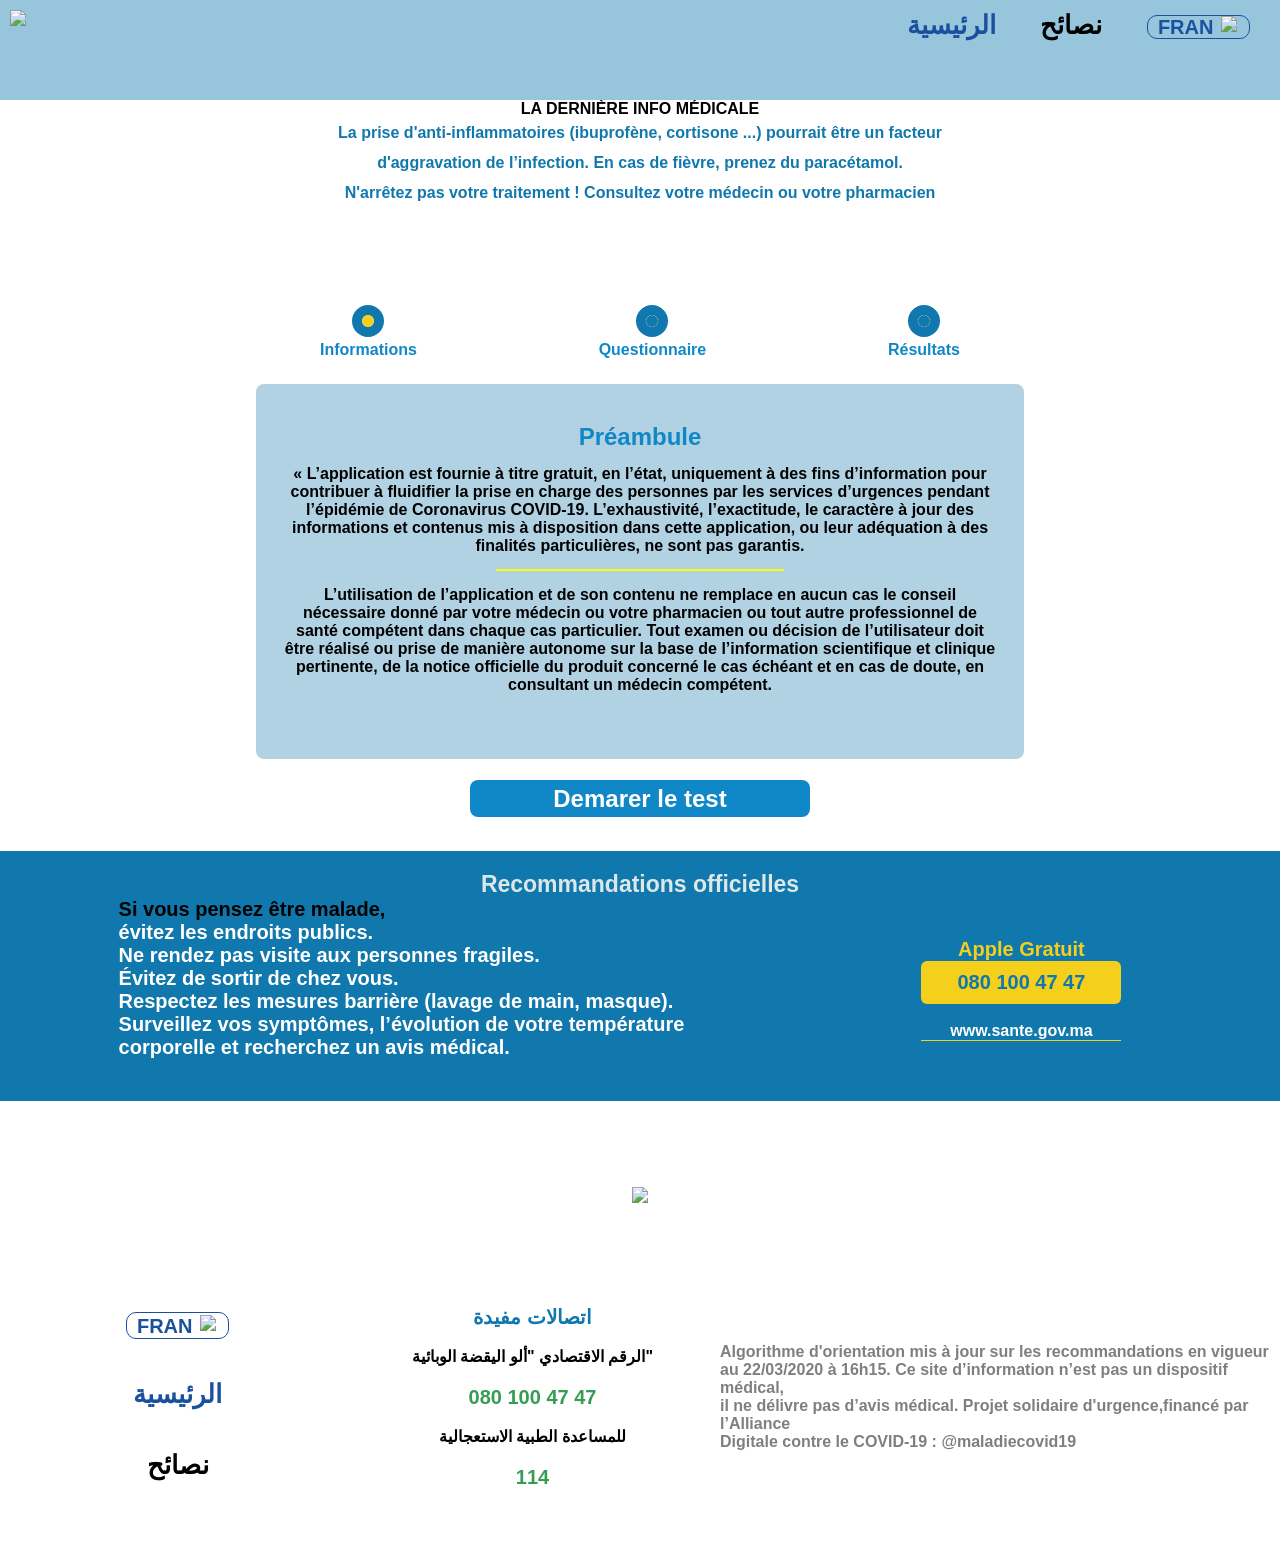
==== test.html @ 2b6ee3e8 "update master files" ====
<!DOCTYPE html>
<html lang="en">

<head>
  <meta charset="UTF-8">
  <meta name="viewport" content="width=device-width, initial-scale=1.0">
  <link rel="stylesheet" href="css/test.css">
  <!-- <link rel="stylesheet" href="css/style.comp.css"> -->
  <title>COVID-19</title>
</head>

<body class="body">
       <header>
  <img src="Design/Assets/SVG/logo__sante-1.svg" />

            <div>
                <a href="ConseillArab.html" class="Conseil__header">نصائح</a>
                <a href="index.html" class="Acceil__header">الرئيسية</a>
                <a id="lange1" href="AcceuilFrancais.html">FRAN
                    <img src="Design/Assets/SVG/globe.svg"style="width: 20px;padding: 2px;" />
                </a>
            </div>

          </header>
          <article id="general">
              <section id="section1">
                  <h1>LA DERNIÈRE INFO MÉDICALE</h1>
                  <p id="p__section1">
                      La prise d'anti-inflammatoires (ibuprofène, cortisone ...) pourrait être un facteur</br>
                      d'aggravation de l’infection. En cas de fièvre, prenez du paracétamol.</br>
                      N'arrêtez pas votre traitement ! Consultez votre médecin ou votre pharmacien
                  </p>
            </section>
  
 
  <!-- ------------------------------------top-main--------------------------------- -->

  <menu>
    <!-- ------section-I-------- -->
    <section class="sect-top section">
      <div class="top-bar">
        <div class="bar">
          <img class="imgbar" src="/img/active.svg" alt="">
          <h3 class="Info-bar">Informations</h3>
        </div>

        <div class="bar">
          <img class="imgbar" src="/img/desactive.svg" alt="">
          <h3 class="Info-bar">Questionnaire</h3>
        </div>

        <div class="bar">
          <img class="imgbar" src="/img/desactive.svg" alt="">
          <h3 class="Info-bar">Résultats</h3>
        </div>
      </div>
      <div class="sect-pre">
        <h3>Préambule</h3>
        <p>« L’application est fournie à titre gratuit, en l’état, uniquement à des fins d’information pour
          contribuer à fluidifier la prise en charge des personnes par les services d’urgences pendant l’épidémie de
          Coronavirus COVID-19. L’exhaustivité, l’exactitude, le caractère à jour des informations et contenus mis à
          disposition dans cette application, ou leur adéquation à des finalités particulières, ne sont pas garantis.
        </p>
        <div class="line"></div>
        <p> L’utilisation de l’application et de son contenu ne remplace en aucun cas le conseil nécessaire donné par
          votre médecin ou votre pharmacien ou tout autre professionnel de santé compétent dans chaque cas
          particulier. Tout examen ou décision de l’utilisateur doit être réalisé ou prise de manière autonome sur la
          base de l’information scientifique et clinique pertinente, de la notice officielle du produit concerné le
          cas échéant et en cas de doute, en consultant un médecin compétent. </p>
      </div>
      <a href="#" id="demarer">Demarer le test</a>
    </section>
    <!-- ------section-II-------- -->
    <section class="sect-question section hide">

      <div class="top-bar">
        <div class="bar">
          <img class="imgbar" src="/img/desactive.svg" alt="">
          <h3 class="Info-bar">Informations</h3>
        </div>
        <div class="bar">
          <img class="imgbar" src="/img/active.svg" alt="">
          <h3 class="Info-bar">Questionnaire</h3>
        </div>
        <div class="bar">
          <img class="imgbar" src="/img/desactive.svg" alt="">
          <h3 class="Info-bar">Résultats</h3>
        </div>
      </div>

      <form id="form">

        <div class="progress-bar">
          <div class="position">
            <div class="progressbar">
            </div>
            <progress id="progress-max" max="3"> </progress>
          </div>
          <p id="Numprogress"></p>
        </div>

        <div class="question-affiche">
          <!-- <p class="prg-question">
            Pensez-vous avoir ou avoir eu de la fièvre ces 10 derniers jours (frissons,
            sueurs) ?
          </p>
          <div class="les-inputs">
            <div class="inpt">
              <input type="radio" name="Q1" id="Oui" value="Oui">
              <label for="Oui">
                <span>:Oui</span>
              </label>
            </div>
            <hr>
            <div class="inpt">
              <input type="radio" name="Q1" id="Non" value="Non">
              <label for="Non">
                <span>:Non</span>
              </label></div>
            </div> -->

          <!-- <p class="prg-question--c">
            Quelle est votre température corporelle ?
          </p>
          <div class="answer-inputs">
            <input type="number" name="Q2" id="degrés" min="34" max="42" placeholder="34 - 42">
            <span class="input-span">degrés</span>
          </div> -->

        </div>

        <div class="button">
          <input type="submit" value="precedent" id="precedent">
          <input type="submit" value="suivant" id="suivant">
          <input type="submit" value="afficher le resultat" id="resultat" class="hide">
        </div>

      </form>
    </section>
    <!-- ------section-III-------- -->
    <section class="sect-resultat section hide">

      <div class="top-bar">
        <div class="bar">
          <img class="imgbar" src="/img/desactive.svg" alt="">
          <h3 class="Info-bar">Informations</h3>
        </div>
        <div class="bar">
          <img class="imgbar" src="/img/desactive.svg" alt="">
          <h3 class="Info-bar">Questionnaire</h3>
        </div>
        <div class="bar">
          <img class="imgbar" src="/img/active.svg" alt="">
          <h3 class="Info-bar">Résultats</h3>
        </div>
      </div>

      <div class="affiche-resultat">
        <h3>Résultat</h3>
        <p id="affichageResult"> </p>
        <div class="line"></div>
        <span> Restez chez vous au maximum en attendant que les symptômes disparaissent. Prenez votre température deux
          fois par jour. Rappel des mesures d’hygiène. </span>
      </div>
      <input type="submit" value="Recommencer le test" id="RecommenceTest">
    </section>
  </menu>

  <section id="section4">
    <h1>Recommandations officielles</h1>
    <div>
        <article id="article1__section4">
            <span> Si vous pensez être malade,</span><br>
            évitez les endroits publics.<br>
            Ne rendez pas visite aux personnes fragiles.<br>
            Évitez de sortir de chez vous.<br>
            Respectez les mesures barrière (lavage de main, masque).<br>
            Surveillez vos symptômes, l’évolution de votre température<br>
            corporelle et recherchez un avis médical.<br>
        </article>
        <article id="article2__section4">
            <h2 id="h21__article2">Apple Gratuit</h2>
            <span id="h22__article2">080 100 47 47</span></br>
            <a href="https://www.sante.gov.ma/">www.sante.gov.ma</a>
        </article>
    </div>
</section>
<footer id="footer1">
    <div id="img__footer1">
        <img src="Design/Assets/SVG/logo__sante-48.svg" />
    </div>

    <div id="div1__footer1">
        <a id="lange2" href="AcceuilFransh.html">FRAN <img src="Design/Assets/SVG/globe.svg"
                style="width: 20px;padding: 2px;" /></a>
        <a href="Acceuilarab.html" class="Acceil__header"> الرئيسية</a>
        <a href="ConseillArab.html" class="Conseil__header">نصائح</a>
    </div>
    <div id="div2__footer1">
        <h2 id="h21__div2__footer1">اتصالات مفيدة</h2>
        <p class="p__div2__footer1">الرقم الاقتصادي "ألو اليقضة الوبائية"</p>
        <h2 class="h22__div2__footer1">080 100 47 47</h2>
        <p class="p__div2__footer1">للمساعدة الطبية الاستعجالية</p>
        <h2 class="h22__div2__footer1">114</h2>
    </div>
    <p id="p__footer1">
        Algorithme d'orientation mis à jour sur les recommandations en vigueur</br>
        au 22/03/2020 à 16h15. Ce site d’information n’est pas un dispositif médical,</br>
        il ne délivre pas d’avis médical. Projet solidaire d'urgence,financé par l’Alliance</br>
        Digitale contre le COVID-19 : @maladiecovid19</br>
    </p>
</footer>
<footer id="footer2"></footer>
</article>
  

  <script type="module" src="js/script.js"></script>
  <script type="module" src="js/question.js"></script>
</body>

</html>
---- css/test.css ----
*:before,
*:after {
  box-sizing: inherit; }

menu {
  text-align: center;
  margin-bottom: 1%;
  padding-top: 1em; }
  menu .hide {
    display: none; }
  menu .sect-top {
    text-align: center;
    margin-bottom: 3%;
    padding-top: 1em; }
  menu .top-bar {
    display: flex;
    justify-content: space-between;
    width: 50%;
    margin: 1% auto; }
  menu .imgbar {
    border: 10px solid #1078ad;
    border-radius: 50%;
    width: 2em;
    height: 2em; }
  menu .Info-bar {
    color: #1087c7;
    font-weight: 700; }
  menu .sect-pre {
    width: 60%;
    margin: 2% auto;
    background-color: #b1d2e3;
    padding: 3% 2% 4%;
    border-radius: 8px; }
    menu .sect-pre h3 {
      color: #1087c7;
      font-weight: 700;
      font-size: 24px; }
    menu .sect-pre p {
      margin: 2% 0; }
    menu .sect-pre .line {
      width: 18rem;
      height: 2px;
      color: yellow;
      background: yellow;
      margin: 0 auto; }
  menu #demarer {
    width: 177px;
    border: none;
    margin: 0;
    text-align: center;
    background: #1087c7;
    color: white;
    font-family: 'PT Sans', sans-serif;
    font-size: 24px;
    padding: 5px 83px;
    border-radius: 8px; }
    menu #demarer .btn:hover {
      background-color: black; }
  menu .sect-question #form {
    padding: 0em 4em;
    max-width: 65%;
    margin: 1em auto; }
    menu .sect-question #form .progress-bar {
      display: flex;
      justify-content: space-between; }
      menu .sect-question #form .progress-bar .position {
        position: relative;
        width: 100%;
        right: 10px; }
        menu .sect-question #form .progress-bar .position .progressbar {
          height: 2em;
          width: 85%;
          margin-top: 1.5em;
          background-color: #fff;
          border: 8px solid #1087c7;
          margin-left: 10%; }
        menu .sect-question #form .progress-bar .position #progress-max {
          margin-top: 1.5em;
          width: 83.1%;
          margin-left: 10%;
          position: absolute;
          top: 8px;
          right: 5.9%; }
      menu .sect-question #form .progress-bar #Numprogress {
        font-size: 2em;
        font-weight: 700;
        color: #1087c7; }
  menu .sect-question .question-affiche p {
    font-weight: 700;
    font-size: 1.5em;
    color: #7f7f7f;
    height: 15vh;
    padding-top: 5%; }
  menu .sect-question .question-affiche .les-inputs {
    text-align: initial; }
  menu .sect-question .question-affiche .inpt {
    padding: 20px; }
    menu .sect-question .question-affiche .inpt input {
      height: 34px;
      width: 34px; }
    menu .sect-question .question-affiche .inpt span {
      font-size: 24px;
      color: #87837fc2; }
  menu .sect-question .button {
    display: flex;
    justify-content: space-between; }
    menu .sect-question .button #precedent,
    menu .sect-question .button #suivant,
    menu .sect-question .button #resultat {
      width: 165px;
      border: none;
      margin: 33px 8px;
      text-align: center;
      background: #1087c7;
      color: white;
      font-family: 'PT Sans', sans-serif;
      font-size: 20px;
      padding: 5px 3px;
      border-radius: 8px; }
  menu .sect-resultat .affiche-resultat {
    max-width: 65%;
    margin: 2em auto;
    padding: 2em 3em;
    background-color: #96c5dc;
    border-radius: 10px; }
    menu .sect-resultat .affiche-resultat h3 {
      color: #1087c7;
      font-weight: 700px;
      font-size: 24px; }
    menu .sect-resultat .affiche-resultat .line {
      width: 41rem;
      height: 2px;
      background: yellow;
      margin: 0 auto; }
  menu .sect-resultat #RecommenceTest {
    width: 229px;
    border: none;
    margin: 13px 8px;
    text-align: center;
    background: #1087c7;
    color: white;
    font-family: 'PT Sans', sans-serif;
    font-size: 20px;
    padding: 5px 23px;
    border-radius: 8px; }

.answer-inputs {
  display: flex;
  align-items: center;
  justify-content: center;
  height: 25vh; }

.answer-inputs input[type="number"] {
  font-size: 16px;
  border: 1px solid #1078AD;
  width: 55%;
  padding: 10px; }

.answer-inputs .input-span {
  font-size: 22px;
  border: 1px solid #1078AD;
  border-left: none;
  padding: 4px 10px 5px;
  color: #555555;
  background-color: #edf6fa; }

.answer-inputs input[type="radio"] {
  -webkit-appearance: none; }

.answer-inputs input[type="radio"]:checked + label {
  background-color: #1078AD;
  color: #F4CF1B; }

.answer-inputs label {
  height: 80px;
  width: 120px;
  color: #1078AD;
  border-radius: 4px;
  border: 4px solid #1078AD;
  font-size: 30px;
  display: flex;
  flex-direction: column;
  align-items: center;
  justify-content: center;
  padding: 9px 0px 0;
  transition: .5s ease;
  margin-right: 50px; }

.answer-inputs label span {
  font-size: 22px;
  position: relative;
  bottom: 5px; }

input:disabled {
  cursor: not-allowed; }

a {
  text-decoration: none; }
  @import 'https://fonts.googleapis.com/css2?family=Cairo:wght@700&family=Exo+2&display=swap';@import 'https://fonts.googleapis.com/css2?family=Cairo:wght@700&family=Exo+2&display=swap';*{box-sizing:border-box;margin:0px;padding:0px;font-size:16px;font-family:'Cairo',sans-serif;font-weight:700}* body header{background-color:#96c5dc;position:fixed;display:flex;justify-content:space-between;width:100%;height:100px;background-image:url("../Design/Assets/SVG/Merged bar-1.svg");padding:10px}* body header div #lange1{padding-left:10px;padding-right:10px;background-color:transparent;border-radius:10px;color:#1a519e;border:1px solid #1a519e;margin:20px;font-size:20px;text-decoration:none;outline:0}* body header div .Conseil__header{margin:20px;font-size:26px;text-decoration:none;color:black}* body header div .Acceil__header{margin:20px;font-size:26px;text-decoration:none;color:#1a519e}* body #general{position:absolute;top:100px;z-index:-10}* body #general #section1{width:100%;height:160px;background-image:url("../Design/Assets/SVG/En chiffres-3.svg");background-repeat:no-repeat;background-size:120%;background-position-x:-40px;text-align:center}* body #general #section1 #p__section1{width:100%;line-height:30px;margin:auto;color:#1078ad}* body #general #section2{padding:20px;display:flex;justify-content:space-evenly}* body #general #section2 #article1 #img__article1{width:500px;width:550px;margin:10px}* body #general #section2 #article2{padding:20px;text-align:center;width:550px}* body #general #section2 #article2 .h1__article2{color:#1078ad;font-size:23px}* body #general #section2 #article2 #p__article2{color:#7f7f7f;font-size:21px;text-align:center;line-height:40px}* body #general #section2 #article2 #demarer{font-size:23px;cursor:pointer;width:500px;height:45px;background-color:#1078ad;color:white;border-radius:6px;border:none;outline:0;margin:10px}* body #general #section3{width:500px;text-align:center;margin:auto;display:grid;grid-template-columns:repeat(2, 1fr);grid-template-rows:repeat(3, 1fr)}* body #general #section3 #h1__section3{margin:auto;color:#1078ad;font-size:23px;grid-row:1/2;grid-column:1/3}* body #general #section3 #img1__section3{grid-row:2/3;grid-column:1/2}* body #general #section3 #img2__section3{grid-row:2/3;grid-column:2/3}* body #general #section3 #img3__section3{grid-row:3/4;grid-column:1/2}* body #general #section3 #img4__section3{grid-row:3/4;grid-column:2/3}* body #general #section4{background-color:#1078ad;padding:20px}* body #general #section4 h1{font-size:23px;color:#dce7e7;text-align:center}* body #general #section4 div{display:flex;justify-content:space-around}* body #general #section4 div #article1__section4{font-size:20px;color:white}* body #general #section4 div #article1__section4 span{font-size:20px;color:black}* body #general #section4 div #article2__section4{text-align:center;display:flex;flex-direction:column;justify-content:space-between;padding:40px}* body #general #section4 div #article2__section4 #h21__article2{font-size:20px;color:#f4cf1b}* body #general #section4 div #article2__section4 #h22__article2{font-size:20px;color:#1078ad;background-color:#f4cf1b;width:200px;padding:10px;border-radius:6px}* body #general #section4 div #article2__section4 a{text-decoration:none;color:white;border-bottom:1px solid #f4cf1b}* body #general aside{text-align:center;padding:10px;background-color:#96c5dc}* body #general aside h1{color:#1078ad}* body #general aside button{width:400px;background-color:#1078ad;border:none;border-radius:6px;color:white;cursor:pointer;outline:0}* body #general #footer1{width:100%;display:grid;height:400px;grid-template-columns:repeat(3, 1fr);grid-template-rows:repeat(2, 1fr);justify-content:center;align-items:center}* body #general #footer1 #img__footer1{text-align:center;width:100%;grid-row:1/2;grid-column:1/4}* body #general #footer1 #div1__footer1{text-align:center;grid-row:2/3;grid-column:1/2;display:flex;flex-direction:column;align-items:center;justify-content:center}* body #general #footer1 #div1__footer1 #lange2{padding-left:10px;padding-right:10px;background-color:transparent;border-radius:10px;color:#1a519e;border:1px solid #1a519e;margin:20px;font-size:20px;text-decoration:none;outline:0}* body #general #footer1 #div1__footer1 .Conseil__header{margin:20px;font-size:26px;text-decoration:none;color:black}* body #general #footer1 #div1__footer1 .Acceil__header{margin:20px;font-size:26px;text-decoration:none;color:#1a519e}* body #general #footer1 #div2__footer1{text-align:center;line-height:40px;grid-row:2/3;grid-column:2/3}* body #general #footer1 #div2__footer1 #h21__div2__footer1{color:#1078ad;font-size:20px}* body #general #footer1 #div2__footer1 .h22__div2__footer1{color:#369d53;font-size:20px}* body #general #footer1 #p__footer1{grid-row:2/3;grid-column:3/4;width:550px;margin:10px;color:#7f7f7f;font-weight:100px}* body #general #footer2{height:60px;background-image:url("../Design/Assets/png/En chiffres-30@2x.png");background-repeat:no-repeat;background-size:100%}*{box-sizing:border-box;margin:0px;padding:0px;font-size:16px;font-family:'Cairo',sans-serif;font-weight:700}* body header{background-color:#96c5dc;position:fixed;display:flex;justify-content:space-between;width:100%;height:100px;background-image:url("../Design/Assets/SVG/Merged bar-1.svg");padding:10px}* body header div #lange1{padding-left:10px;padding-right:10px;background-color:transparent;border-radius:10px;color:#1a519e;border:1px solid #1a519e;margin:20px;font-size:20px;text-decoration:none;outline:0;cursor:pointer}* body header div .Conseil__header{margin:20px;font-size:26px;text-decoration:none;color:black}* body header div .Acceil__header{margin:20px;font-size:26px;text-decoration:none;color:#1a519e}* body #general{position:absolute;top:100px;z-index:-10}* body #general #section1{width:100%;height:160px;background-image:url("../Design/Assets/SVG/En chiffres-3.svg");background-repeat:no-repeat;background-size:120%;background-position-x:-40px;text-align:center}* body #general #section1 #p__section1{width:100%;line-height:30px;margin:auto;color:#1078ad}* body #general #section2{padding:20px;display:flex;justify-content:space-evenly}* body #general #section2 #article1 #img__article1{width:500px;width:550px;margin:10px}* body #general #section2 #article2{padding:20px;text-align:center;width:550px}* body #general #section2 #article2 .h1__article2{color:#1078ad;font-size:23px}* body #general #section2 #article2 #p__article2{color:#7f7f7f;font-size:21px;text-align:center;line-height:40px}* body #general #section2 #article2 #demarer{font-size:23px;cursor:pointer;width:500px;height:45px;background-color:#1078ad;color:white;border-radius:6px;border:none;outline:0;margin:10px}* body #general #section3{width:500px;text-align:center;margin:auto;display:grid;grid-template-columns:repeat(2, 1fr);grid-template-rows:repeat(3, 1fr)}* body #general #section3 #h1__section3{margin:auto;color:#1078ad;font-size:23px;grid-row:1/2;grid-column:1/3}* body #general #section3 #img1__section3{grid-row:2/3;grid-column:1/2}* body #general #section3 #img2__section3{grid-row:2/3;grid-column:2/3}* body #general #section3 #img3__section3{grid-row:3/4;grid-column:1/2}* body #general #section3 #img4__section3{grid-row:3/4;grid-column:2/3}* body #general #section4{background-color:#1078ad;padding:20px}* body #general #section4 h1{font-size:23px;color:#dce7e7;text-align:center}* body #general #section4 div{display:flex;justify-content:space-around}* body #general #section4 div #article1__section4{font-size:20px;color:white}* body #general #section4 div #article1__section4 span{font-size:20px;color:black}* body #general #section4 div #article2__section4{text-align:center;display:flex;flex-direction:column;justify-content:space-between;padding:40px}* body #general #section4 div #article2__section4 #h21__article2{font-size:20px;color:#f4cf1b}* body #general #section4 div #article2__section4 #h22__article2{font-size:20px;color:#1078ad;background-color:#f4cf1b;width:200px;padding:10px;border-radius:6px}* body #general #section4 div #article2__section4 a{text-decoration:none;color:white;border-bottom:1px solid #f4cf1b}* body #general aside{text-align:center;padding:10px;background-color:#96c5dc}* body #general aside h1{color:#1078ad}* body #general aside button{width:400px;background-color:#1078ad;border:none;border-radius:6px;color:white;cursor:pointer;outline:0}* body #general #footer1{width:100%;display:grid;height:400px;grid-template-columns:repeat(3, 1fr);grid-template-rows:repeat(2, 1fr);justify-content:center;align-items:center}* body #general #footer1 #img__footer1{text-align:center;width:100%;grid-row:1/2;grid-column:1/4}* body #general #footer1 #div1__footer1{text-align:center;grid-row:2/3;grid-column:1/2;display:flex;flex-direction:column;align-items:center;justify-content:center}* body #general #footer1 #div1__footer1 #lange2{padding-left:10px;padding-right:10px;background-color:transparent;border-radius:10px;color:#1a519e;border:1px solid #1a519e;margin:20px;font-size:20px;text-decoration:none;outline:0;cursor:pointer}* body #general #footer1 #div1__footer1 .Conseil__header{margin:20px;font-size:26px;text-decoration:none;color:black}* body #general #footer1 #div1__footer1 .Acceil__header{margin:20px;font-size:26px;text-decoration:none;color:#1a519e}* body #general #footer1 #div2__footer1{text-align:center;line-height:40px;grid-row:2/3;grid-column:2/3}* body #general #footer1 #div2__footer1 #h21__div2__footer1{color:#1078ad;font-size:20px}* body #general #footer1 #div2__footer1 .h22__div2__footer1{color:#369d53;font-size:20px}* body #general #footer1 #p__footer1{grid-row:2/3;grid-column:3/4;width:550px;margin:10px;color:#7f7f7f;font-weight:100px}* body #general #footer2{height:60px;background-image:url("../Design/Assets/png/En chiffres-30@2x.png");background-repeat:no-repeat;background-size:100%}

@import 'https://fonts.googleapis.com/css2?family=Cairo:wght@700&family=Exo+2&display=swap';
* {
  box-sizing: border-box;
  margin: 0px;
  padding: 0px;
  font-size: 16px;
  font-family: 'Cairo',sans-serif;
  font-weight: 700; }
  * body header {
    background-color: #96c5dc;
    position: fixed;
    display: flex;
    justify-content: space-between;
    width: 100%;
    height: 100px;
    background-image: url("../Design/Assets/SVG/Merged bar-1.svg");
    padding: 10px; }
    * body header div #lange1 {
      padding-left: 10px;
      padding-right: 10px;
      background-color: transparent;
      border-radius: 10px;
      color: #1a519e;
      border: 1px solid #1a519e;
      margin: 20px;
      font-size: 20px;
      text-decoration: none;
      outline: 0; }
    * body header div .Conseil__header {
      margin: 20px;
      font-size: 26px;
      text-decoration: none;
      color: black; }
    * body header div .Acceil__header {
      margin: 20px;
      font-size: 26px;
      text-decoration: none;
      color: #1a519e; }
  * body #general {
    position: absolute;
    top: 100px;
    z-index: -10; }
    * body #general #section1 {
      width: 100%;
      height: 160px;
      background-image: url("../Design/Assets/SVG/En chiffres-3.svg");
      background-repeat: no-repeat;
      background-size: 120%;
      background-position-x: -40px;
      text-align: center; }
      * body #general #section1 #p__section1 {
        width: 100%;
        line-height: 30px;
        margin: auto;
        color: #1078ad; }
    * body #general #section2 {
      padding: 20px;
      display: flex;
      justify-content: space-evenly; }
      * body #general #section2 #article1 #img__article1 {
        width: 500px;
        width: 550px;
        margin: 10px; }
      * body #general #section2 #article2 {
        padding: 20px;
        text-align: center;
        width: 550px; }
        * body #general #section2 #article2 .h1__article2 {
          color: #1078ad;
          font-size: 23px; }
        * body #general #section2 #article2 #p__article2 {
          color: #7f7f7f;
          font-size: 21px;
          text-align: center;
          line-height: 40px; }
        * body #general #section2 #article2 #demarer {
          font-size: 23px;
          cursor: pointer;
          width: 500px;
          height: 45px;
          background-color: #1078ad;
          color: white;
          border-radius: 6px;
          border: none;
          outline: 0;
          margin: 10px; }
    * body #general #section3 {
      width: 500px;
      text-align: center;
      margin: auto;
      display: grid;
      grid-template-columns: repeat(2, 1fr);
      grid-template-rows: repeat(3, 1fr); }
      * body #general #section3 #h1__section3 {
        margin: auto;
        color: #1078ad;
        font-size: 23px;
        grid-row: 1/2;
        grid-column: 1/3; }
      * body #general #section3 #img1__section3 {
        grid-row: 2/3;
        grid-column: 1/2; }
      * body #general #section3 #img2__section3 {
        grid-row: 2/3;
        grid-column: 2/3; }
      * body #general #section3 #img3__section3 {
        grid-row: 3/4;
        grid-column: 1/2; }
      * body #general #section3 #img4__section3 {
        grid-row: 3/4;
        grid-column: 2/3; }
    * body #general #section4 {
      background-color: #1078ad;
      padding: 20px; }
      * body #general #section4 h1 {
        font-size: 23px;
        color: #dce7e7;
        text-align: center; }
      * body #general #section4 div {
        display: flex;
        justify-content: space-around; }
        * body #general #section4 div #article1__section4 {
          font-size: 20px;
          color: white; }
          * body #general #section4 div #article1__section4 span {
            font-size: 20px;
            color: black; }
        * body #general #section4 div #article2__section4 {
          text-align: center;
          display: flex;
          flex-direction: column;
          justify-content: space-between;
          padding: 40px; }
          * body #general #section4 div #article2__section4 #h21__article2 {
            font-size: 20px;
            color: #f4cf1b; }
          * body #general #section4 div #article2__section4 #h22__article2 {
            font-size: 20px;
            color: #1078ad;
            background-color: #f4cf1b;
            width: 200px;
            padding: 10px;
            border-radius: 6px; }
          * body #general #section4 div #article2__section4 a {
            text-decoration: none;
            color: white;
            border-bottom: 1px solid #f4cf1b; }
    * body #general aside {
      text-align: center;
      padding: 10px;
      background-color: #96c5dc; }
      * body #general aside h1 {
        color: #1078ad; }
      * body #general aside button {
        width: 400px;
        background-color: #1078ad;
        border: none;
        border-radius: 6px;
        color: white;
        cursor: pointer;
        outline: 0; }
    * body #general #footer1 {
      width: 100%;
      display: grid;
      height: 400px;
      grid-template-columns: repeat(3, 1fr);
      grid-template-rows: repeat(2, 1fr);
      justify-content: center;
      align-items: center; }
      * body #general #footer1 #img__footer1 {
        text-align: center;
        width: 100%;
        grid-row: 1/2;
        grid-column: 1/4; }
      * body #general #footer1 #div1__footer1 {
        text-align: center;
        grid-row: 2/3;
        grid-column: 1/2;
        display: flex;
        flex-direction: column;
        align-items: center;
        justify-content: center; }
        * body #general #footer1 #div1__footer1 #lange2 {
          padding-left: 10px;
          padding-right: 10px;
          background-color: transparent;
          border-radius: 10px;
          color: #1a519e;
          border: 1px solid #1a519e;
          margin: 20px;
          font-size: 20px;
          text-decoration: none;
          outline: 0; }
        * body #general #footer1 #div1__footer1 .Conseil__header {
          margin: 20px;
          font-size: 26px;
          text-decoration: none;
          color: black; }
        * body #general #footer1 #div1__footer1 .Acceil__header {
          margin: 20px;
          font-size: 26px;
          text-decoration: none;
          color: #1a519e; }
      * body #general #footer1 #div2__footer1 {
        text-align: center;
        line-height: 40px;
        grid-row: 2/3;
        grid-column: 2/3; }
        * body #general #footer1 #div2__footer1 #h21__div2__footer1 {
          color: #1078ad;
          font-size: 20px; }
        * body #general #footer1 #div2__footer1 .h22__div2__footer1 {
          color: #369d53;
          font-size: 20px; }
      * body #general #footer1 #p__footer1 {
        grid-row: 2/3;
        grid-column: 3/4;
        width: 550px;
        margin: 10px;
        color: #7f7f7f;
        font-weight: 100px; }
    * body #general #footer2 {
      height: 60px;
      background-image: url("../Design/Assets/png/En chiffres-30@2x.png");
      background-repeat: no-repeat;
      background-size: 100%; }
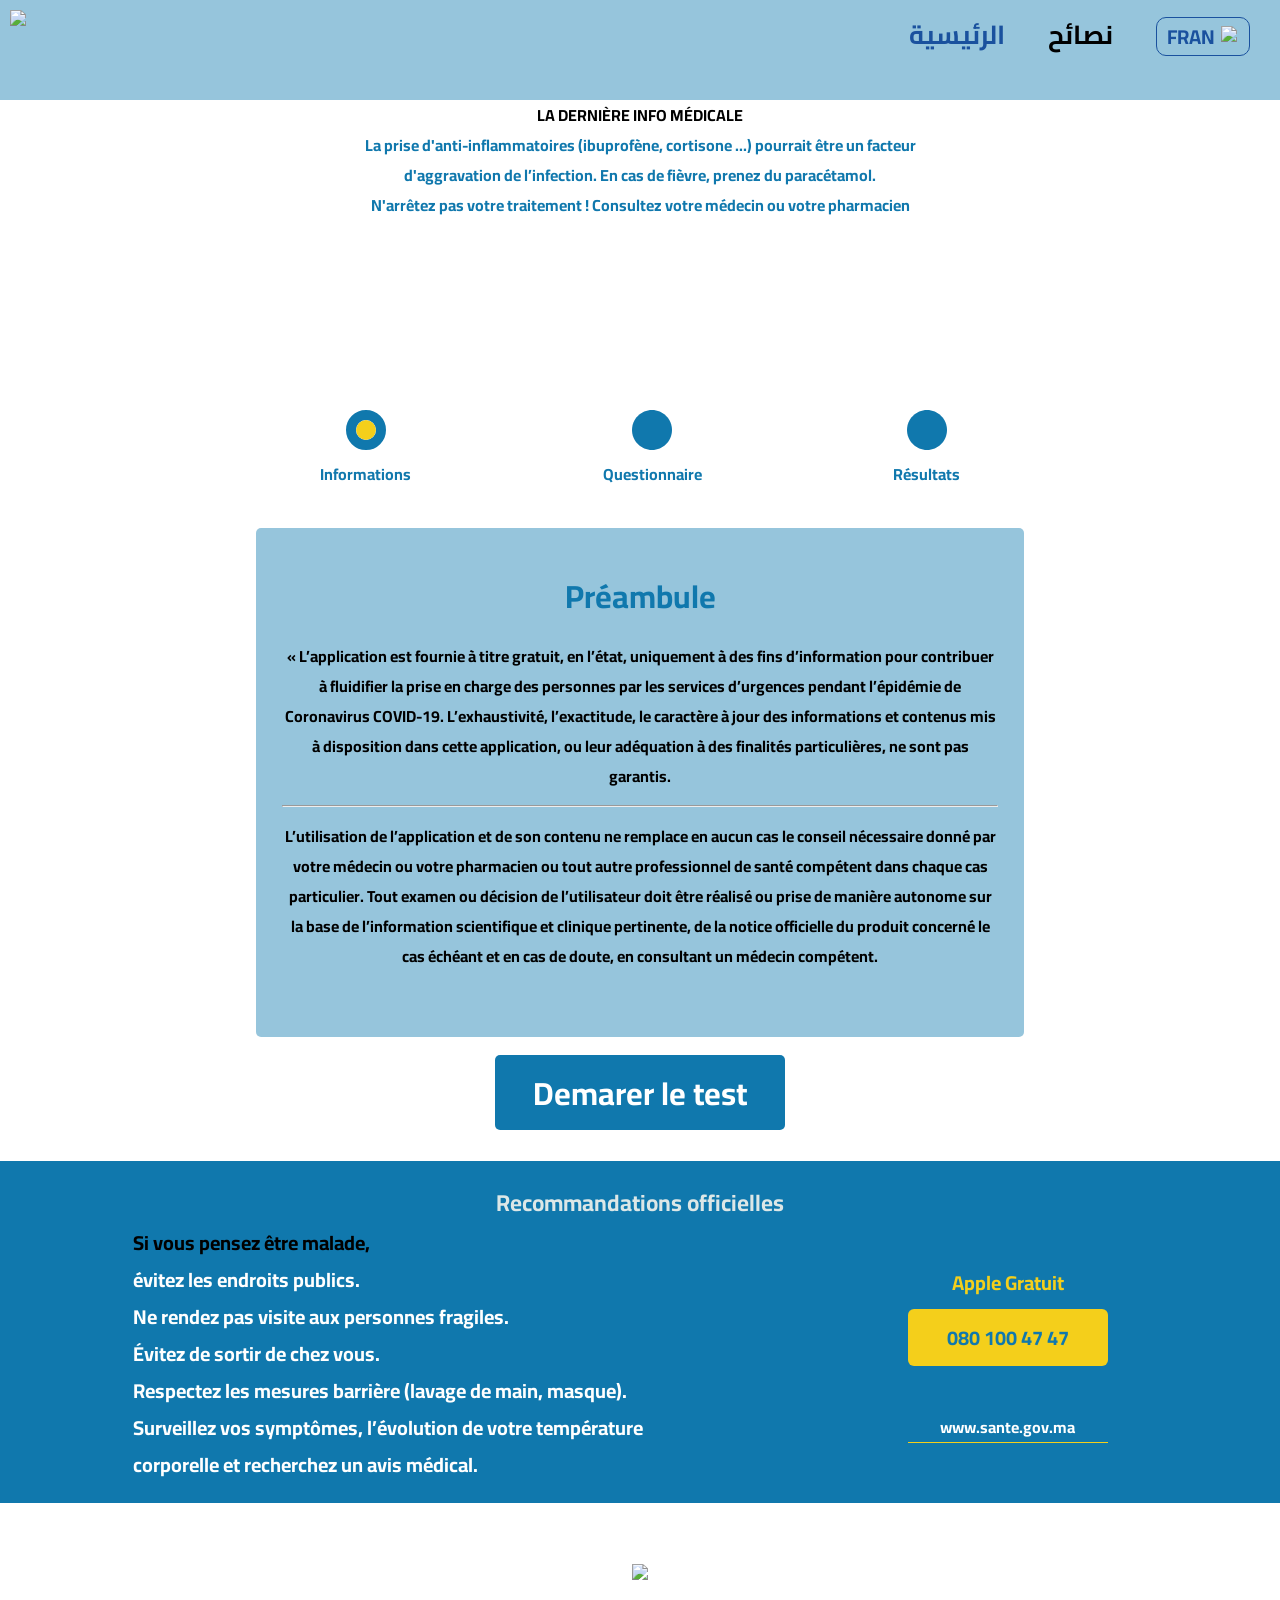
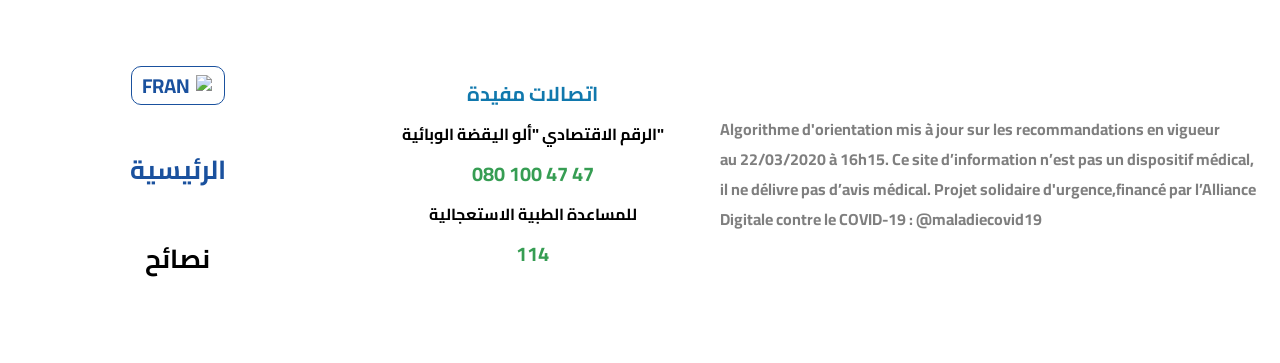
==== commit 0e086d8b: "update files from sruch" ====
--- a/test.html
+++ b/test.html
@@ -1,67 +1,62 @@
+
 <!DOCTYPE html>
 <html lang="en">
 
 <head>
   <meta charset="UTF-8">
   <meta name="viewport" content="width=device-width, initial-scale=1.0">
-  <link rel="stylesheet" href="css/test.css">
-  <!-- <link rel="stylesheet" href="css/style.comp.css"> -->
-  <title>COVID-19</title>
+ <link rel="stylesheet" href="css/style.comp.css">
+  <title>Document</title>
 </head>
 
-<body class="body">
-       <header>
-  <img src="Design/Assets/SVG/logo__sante-1.svg" />
+<body>
 
-            <div>
-                <a href="ConseillArab.html" class="Conseil__header">نصائح</a>
-                <a href="index.html" class="Acceil__header">الرئيسية</a>
-                <a id="lange1" href="AcceuilFrancais.html">FRAN
-                    <img src="Design/Assets/SVG/globe.svg"style="width: 20px;padding: 2px;" />
-                </a>
-            </div>
+  <body class="body">
+    <header>
+<img src="Design/Assets/SVG/logo__sante-1.svg" />
 
-          </header>
-          <article id="general">
-              <section id="section1">
-                  <h1>LA DERNIÈRE INFO MÉDICALE</h1>
-                  <p id="p__section1">
-                      La prise d'anti-inflammatoires (ibuprofène, cortisone ...) pourrait être un facteur</br>
-                      d'aggravation de l’infection. En cas de fièvre, prenez du paracétamol.</br>
-                      N'arrêtez pas votre traitement ! Consultez votre médecin ou votre pharmacien
-                  </p>
-            </section>
-  
- 
-  <!-- ------------------------------------top-main--------------------------------- -->
+         <div>
+             <a href="ConseillArab.html" class="Conseil__header">نصائح</a>
+             <a href="index.html" class="Acceil__header">الرئيسية</a>
+             <a id="lange1" href="AcceuilFrancais.html">FRAN
+                 <img src="Design/Assets/SVG/globe.svg"style="width: 20px;padding: 2px;" />
+             </a>
+         </div>
 
-  <menu>
-    <!-- ------section-I-------- -->
-    <section class="sect-top section">
-      <div class="top-bar">
-        <div class="bar">
-          <img class="imgbar" src="/img/active.svg" alt="">
-          <h3 class="Info-bar">Informations</h3>
+       </header>
+       <article id="general">
+           <section id="section1">
+               <h1>LA DERNIÈRE INFO MÉDICALE</h1>
+               <p id="p__section1">
+                   La prise d'anti-inflammatoires (ibuprofène, cortisone ...) pourrait être un facteur</br>
+                   d'aggravation de l’infection. En cas de fièvre, prenez du paracétamol.</br>
+                   N'arrêtez pas votre traitement ! Consultez votre médecin ou votre pharmacien
+               </p>
+         </section>
+  <main>
+    <section class="main__inform sect ">
+      <div class="main__tags">
+        <div class="main__tag">
+          <img class="main__inform__img  main__inform__img--active" src="img/active.svg" alt="">
+          <h3 class="h3__active">Informations</h3>
         </div>
-
-        <div class="bar">
-          <img class="imgbar" src="/img/desactive.svg" alt="">
-          <h3 class="Info-bar">Questionnaire</h3>
+        <div class="main__tag">
+          <img class="main__inform__img" src="img/desactive.svg" alt="">
+          <h3>Questionnaire</h3>
         </div>
-
-        <div class="bar">
-          <img class="imgbar" src="/img/desactive.svg" alt="">
-          <h3 class="Info-bar">Résultats</h3>
+        <div class="main__tag">
+          <img class="main__inform__img" src="img/desactive.svg" alt="">
+          <h3>Résultats</h3>
         </div>
       </div>
-      <div class="sect-pre">
+      <div class="main__Preambule">
         <h3>Préambule</h3>
         <p>« L’application est fournie à titre gratuit, en l’état, uniquement à des fins d’information pour
           contribuer à fluidifier la prise en charge des personnes par les services d’urgences pendant l’épidémie de
           Coronavirus COVID-19. L’exhaustivité, l’exactitude, le caractère à jour des informations et contenus mis à
           disposition dans cette application, ou leur adéquation à des finalités particulières, ne sont pas garantis.
         </p>
-        <div class="line"></div>
+        <hr>
         <p> L’utilisation de l’application et de son contenu ne remplace en aucun cas le conseil nécessaire donné par
           votre médecin ou votre pharmacien ou tout autre professionnel de santé compétent dans chaque cas
           particulier. Tout examen ou décision de l’utilisateur doit être réalisé ou prise de manière autonome sur la
@@ -70,152 +65,119 @@
       </div>
       <a href="#" id="demarer">Demarer le test</a>
     </section>
-    <!-- ------section-II-------- -->
-    <section class="sect-question section hide">
-
-      <div class="top-bar">
-        <div class="bar">
-          <img class="imgbar" src="/img/desactive.svg" alt="">
-          <h3 class="Info-bar">Informations</h3>
+    <section class="main__questionnaire sect affiche">
+      <div class="main__tags">
+        <div class="main__tag">
+          <img class="main__inform__img" src="img/desactive.svg" alt="">
+          <h3 class="h3__active">Informations</h3>
         </div>
-        <div class="bar">
-          <img class="imgbar" src="/img/active.svg" alt="">
-          <h3 class="Info-bar">Questionnaire</h3>
+        <div class="main__tag">
+          <img class="main__inform__img  main__inform__img--active" src="img/active.svg" alt="">
+          <h3>Questionnaire</h3>
         </div>
-        <div class="bar">
-          <img class="imgbar" src="/img/desactive.svg" alt="">
-          <h3 class="Info-bar">Résultats</h3>
+        <div class="main__tag">
+          <img class="main__inform__img" src="img/desactive.svg" alt="">
+          <h3>Résultats</h3>
         </div>
       </div>
-
       <form id="form">
-
-        <div class="progress-bar">
-          <div class="position">
+        <div class="numerotation">
+          <div class="relative">
             <div class="progressbar">
             </div>
-            <progress id="progress-max" max="3"> </progress>
+            <progress id="file" max="3"> </progress>
           </div>
-          <p id="Numprogress"></p>
+          <p id="afficheNum"></p>
         </div>
-
-        <div class="question-affiche">
-          <!-- <p class="prg-question">
-            Pensez-vous avoir ou avoir eu de la fièvre ces 10 derniers jours (frissons,
-            sueurs) ?
-          </p>
-          <div class="les-inputs">
-            <div class="inpt">
-              <input type="radio" name="Q1" id="Oui" value="Oui">
-              <label for="Oui">
-                <span>:Oui</span>
-              </label>
-            </div>
-            <hr>
-            <div class="inpt">
-              <input type="radio" name="Q1" id="Non" value="Non">
-              <label for="Non">
-                <span>:Non</span>
-              </label></div>
-            </div> -->
-
-          <!-- <p class="prg-question--c">
-            Quelle est votre température corporelle ?
-          </p>
-          <div class="answer-inputs">
-            <input type="number" name="Q2" id="degrés" min="34" max="42" placeholder="34 - 42">
-            <span class="input-span">degrés</span>
-          </div> -->
+        <div class="questions">
 
         </div>
-
-        <div class="button">
+        <div class="inputs">
           <input type="submit" value="precedent" id="precedent">
           <input type="submit" value="suivant" id="suivant">
-          <input type="submit" value="afficher le resultat" id="resultat" class="hide">
+          <input type="submit" value="afficher le resultat" id="resultat" class="affiche">
         </div>
+      </form>
 
-      </form>
     </section>
-    <!-- ------section-III-------- -->
-    <section class="sect-resultat section hide">
-
-      <div class="top-bar">
-        <div class="bar">
-          <img class="imgbar" src="/img/desactive.svg" alt="">
-          <h3 class="Info-bar">Informations</h3>
+    <section class="main__Resultat sect affiche">
+      <div class="main__tags">
+        <div class="main__tag">
+          <img class="main__inform__img " src="img/desactive.svg" alt="">
+          <h3 class="h3__active">Informations</h3>
         </div>
-        <div class="bar">
-          <img class="imgbar" src="/img/desactive.svg" alt="">
-          <h3 class="Info-bar">Questionnaire</h3>
+        <div class="main__tag">
+          <img class="main__inform__img" src="img/desactive.svg" alt="">
+          <h3>Questionnaire</h3>
         </div>
-        <div class="bar">
-          <img class="imgbar" src="/img/active.svg" alt="">
-          <h3 class="Info-bar">Résultats</h3>
+        <div class="main__tag">
+          <img class="main__inform__img main__inform__img--active " src="img/active.svg" alt="">
+          <h3>Résultats</h3>
         </div>
       </div>
-
-      <div class="affiche-resultat">
+      <div class="affiche__resultat">
         <h3>Résultat</h3>
         <p id="affichageResult"> </p>
-        <div class="line"></div>
+        <hr>
         <span> Restez chez vous au maximum en attendant que les symptômes disparaissent. Prenez votre température deux
           fois par jour. Rappel des mesures d’hygiène. </span>
       </div>
-      <input type="submit" value="Recommencer le test" id="RecommenceTest">
+      <input type="submit" value="Recommencer le test" id="repeter">
     </section>
-  </menu>
+  </main>
+</section>
 
-  <section id="section4">
-    <h1>Recommandations officielles</h1>
-    <div>
-        <article id="article1__section4">
-            <span> Si vous pensez être malade,</span><br>
-            évitez les endroits publics.<br>
-            Ne rendez pas visite aux personnes fragiles.<br>
-            Évitez de sortir de chez vous.<br>
-            Respectez les mesures barrière (lavage de main, masque).<br>
-            Surveillez vos symptômes, l’évolution de votre température<br>
-            corporelle et recherchez un avis médical.<br>
-        </article>
-        <article id="article2__section4">
-            <h2 id="h21__article2">Apple Gratuit</h2>
-            <span id="h22__article2">080 100 47 47</span></br>
-            <a href="https://www.sante.gov.ma/">www.sante.gov.ma</a>
-        </article>
-    </div>
+
+<section id="section4">
+  <h1>Recommandations officielles</h1>
+  <div>
+      <article id="article1__section4">
+          <span> Si vous pensez être malade,</span><br>
+          évitez les endroits publics.<br>
+          Ne rendez pas visite aux personnes fragiles.<br>
+          Évitez de sortir de chez vous.<br>
+          Respectez les mesures barrière (lavage de main, masque).<br>
+          Surveillez vos symptômes, l’évolution de votre température<br>
+          corporelle et recherchez un avis médical.<br>
+      </article>
+      <article id="article2__section4">
+          <h2 id="h21__article2">Apple Gratuit</h2>
+          <span id="h22__article2">080 100 47 47</span></br>
+          <a href="https://www.sante.gov.ma/">www.sante.gov.ma</a>
+      </article>
+  </div>
 </section>
 <footer id="footer1">
-    <div id="img__footer1">
-        <img src="Design/Assets/SVG/logo__sante-48.svg" />
-    </div>
+  <div id="img__footer1">
+      <img src="Design/Assets/SVG/logo__sante-48.svg" />
+  </div>
 
-    <div id="div1__footer1">
-        <a id="lange2" href="AcceuilFransh.html">FRAN <img src="Design/Assets/SVG/globe.svg"
-                style="width: 20px;padding: 2px;" /></a>
-        <a href="Acceuilarab.html" class="Acceil__header"> الرئيسية</a>
-        <a href="ConseillArab.html" class="Conseil__header">نصائح</a>
-    </div>
-    <div id="div2__footer1">
-        <h2 id="h21__div2__footer1">اتصالات مفيدة</h2>
-        <p class="p__div2__footer1">الرقم الاقتصادي "ألو اليقضة الوبائية"</p>
-        <h2 class="h22__div2__footer1">080 100 47 47</h2>
-        <p class="p__div2__footer1">للمساعدة الطبية الاستعجالية</p>
-        <h2 class="h22__div2__footer1">114</h2>
-    </div>
-    <p id="p__footer1">
-        Algorithme d'orientation mis à jour sur les recommandations en vigueur</br>
-        au 22/03/2020 à 16h15. Ce site d’information n’est pas un dispositif médical,</br>
-        il ne délivre pas d’avis médical. Projet solidaire d'urgence,financé par l’Alliance</br>
-        Digitale contre le COVID-19 : @maladiecovid19</br>
-    </p>
+  <div id="div1__footer1">
+      <a id="lange2" href="AcceuilFransh.html">FRAN <img src="Design/Assets/SVG/globe.svg"
+              style="width: 20px;padding: 2px;" /></a>
+      <a href="Acceuilarab.html" class="Acceil__header"> الرئيسية</a>
+      <a href="ConseillArab.html" class="Conseil__header">نصائح</a>
+  </div>
+  <div id="div2__footer1">
+      <h2 id="h21__div2__footer1">اتصالات مفيدة</h2>
+      <p class="p__div2__footer1">الرقم الاقتصادي "ألو اليقضة الوبائية"</p>
+      <h2 class="h22__div2__footer1">080 100 47 47</h2>
+      <p class="p__div2__footer1">للمساعدة الطبية الاستعجالية</p>
+      <h2 class="h22__div2__footer1">114</h2>
+  </div>
+  <p id="p__footer1">
+      Algorithme d'orientation mis à jour sur les recommandations en vigueur</br>
+      au 22/03/2020 à 16h15. Ce site d’information n’est pas un dispositif médical,</br>
+      il ne délivre pas d’avis médical. Projet solidaire d'urgence,financé par l’Alliance</br>
+      Digitale contre le COVID-19 : @maladiecovid19</br>
+  </p>
 </footer>
 <footer id="footer2"></footer>
 </article>
-  
 
-  <script type="module" src="js/script.js"></script>
-  <script type="module" src="js/question.js"></script>
+<script src="js/script.js"></script>
+<script src="js/algo.js"></script>
+<script src="js/variable.js"></script>
+
 </body>
-
 </html>
--- a/css/style.comp.css
+++ b/css/style.comp.css
@@ -0,0 +1,591 @@
+@import 'https://fonts.googleapis.com/css2?family=Cairo:wght@700&family=Exo+2&display=swap';
+* {
+  box-sizing: border-box;
+  margin: 0px;
+  padding: 0px;
+  font-size: 16px;
+  font-family: 'Cairo',sans-serif;
+  font-weight: 700; }
+  * body header {
+    background-color: #96c5dc;
+    position: fixed;
+    display: flex;
+    justify-content: space-between;
+    width: 100%;
+    height: 100px;
+    background-image: url("../Design/Assets/SVG/Merged bar-1.svg");
+    padding: 10px; }
+    * body header div #lange1 {
+      padding-left: 10px;
+      padding-right: 10px;
+      background-color: transparent;
+      border-radius: 10px;
+      color: #1a519e;
+      border: 1px solid #1a519e;
+      margin: 20px;
+      font-size: 20px;
+      text-decoration: none;
+      outline: 0; }
+    * body header div .Conseil__header {
+      margin: 20px;
+      font-size: 26px;
+      text-decoration: none;
+      color: black; }
+    * body header div .Acceil__header {
+      margin: 20px;
+      font-size: 26px;
+      text-decoration: none;
+      color: #1a519e; }
+  * body #general {
+    position: absolute;
+    top: 100px;
+    z-index: -10; }
+    * body #general #section1 {
+      width: 100%;
+      height: 160px;
+      background-image: url("../Design/Assets/SVG/En chiffres-3.svg");
+      background-repeat: no-repeat;
+      background-size: 120%;
+      background-position-x: -40px;
+      text-align: center; }
+      * body #general #section1 #p__section1 {
+        width: 100%;
+        line-height: 30px;
+        margin: auto;
+        color: #1078ad; }
+    * body #general #section2 {
+      padding: 20px;
+      display: flex;
+      justify-content: space-evenly; }
+      * body #general #section2 #article1 #img__article1 {
+        width: 500px;
+        width: 550px;
+        margin: 10px; }
+      * body #general #section2 #article2 {
+        padding: 20px;
+        text-align: center;
+        width: 550px; }
+        * body #general #section2 #article2 .h1__article2 {
+          color: #1078ad;
+          font-size: 23px; }
+        * body #general #section2 #article2 #p__article2 {
+          color: #7f7f7f;
+          font-size: 21px;
+          text-align: center;
+          line-height: 40px; }
+        * body #general #section2 #article2 #demarer {
+          font-size: 23px;
+          cursor: pointer;
+          width: 500px;
+          height: 45px;
+          background-color: #1078ad;
+          color: white;
+          border-radius: 6px;
+          border: none;
+          outline: 0;
+          margin: 10px; }
+    * body #general #section3 {
+      width: 500px;
+      text-align: center;
+      margin: auto;
+      display: grid;
+      grid-template-columns: repeat(2, 1fr);
+      grid-template-rows: repeat(3, 1fr); }
+      * body #general #section3 #h1__section3 {
+        margin: auto;
+        color: #1078ad;
+        font-size: 23px;
+        grid-row: 1/2;
+        grid-column: 1/3; }
+      * body #general #section3 #img1__section3 {
+        grid-row: 2/3;
+        grid-column: 1/2; }
+      * body #general #section3 #img2__section3 {
+        grid-row: 2/3;
+        grid-column: 2/3; }
+      * body #general #section3 #img3__section3 {
+        grid-row: 3/4;
+        grid-column: 1/2; }
+      * body #general #section3 #img4__section3 {
+        grid-row: 3/4;
+        grid-column: 2/3; }
+    * body #general #section4 {
+      background-color: #1078ad;
+      padding: 20px; }
+      * body #general #section4 h1 {
+        font-size: 23px;
+        color: #dce7e7;
+        text-align: center; }
+      * body #general #section4 div {
+        display: flex;
+        justify-content: space-around; }
+        * body #general #section4 div #article1__section4 {
+          font-size: 20px;
+          color: white; }
+          * body #general #section4 div #article1__section4 span {
+            font-size: 20px;
+            color: black; }
+        * body #general #section4 div #article2__section4 {
+          text-align: center;
+          display: flex;
+          flex-direction: column;
+          justify-content: space-between;
+          padding: 40px; }
+          * body #general #section4 div #article2__section4 #h21__article2 {
+            font-size: 20px;
+            color: #f4cf1b; }
+          * body #general #section4 div #article2__section4 #h22__article2 {
+            font-size: 20px;
+            color: #1078ad;
+            background-color: #f4cf1b;
+            width: 200px;
+            padding: 10px;
+            border-radius: 6px; }
+          * body #general #section4 div #article2__section4 a {
+            text-decoration: none;
+            color: white;
+            border-bottom: 1px solid #f4cf1b; }
+    * body #general aside {
+      text-align: center;
+      padding: 10px;
+      background-color: #96c5dc; }
+      * body #general aside h1 {
+        color: #1078ad; }
+      * body #general aside button {
+        width: 400px;
+        background-color: #1078ad;
+        border: none;
+        border-radius: 6px;
+        color: white;
+        cursor: pointer;
+        outline: 0; }
+    * body #general #footer1 {
+      width: 100%;
+      display: grid;
+      height: 400px;
+      grid-template-columns: repeat(3, 1fr);
+      grid-template-rows: repeat(2, 1fr);
+      justify-content: center;
+      align-items: center; }
+      * body #general #footer1 #img__footer1 {
+        text-align: center;
+        width: 100%;
+        grid-row: 1/2;
+        grid-column: 1/4; }
+      * body #general #footer1 #div1__footer1 {
+        text-align: center;
+        grid-row: 2/3;
+        grid-column: 1/2;
+        display: flex;
+        flex-direction: column;
+        align-items: center;
+        justify-content: center; }
+        * body #general #footer1 #div1__footer1 #lange2 {
+          padding-left: 10px;
+          padding-right: 10px;
+          background-color: transparent;
+          border-radius: 10px;
+          color: #1a519e;
+          border: 1px solid #1a519e;
+          margin: 20px;
+          font-size: 20px;
+          text-decoration: none;
+          outline: 0; }
+        * body #general #footer1 #div1__footer1 .Conseil__header {
+          margin: 20px;
+          font-size: 26px;
+          text-decoration: none;
+          color: black; }
+        * body #general #footer1 #div1__footer1 .Acceil__header {
+          margin: 20px;
+          font-size: 26px;
+          text-decoration: none;
+          color: #1a519e; }
+      * body #general #footer1 #div2__footer1 {
+        text-align: center;
+        line-height: 40px;
+        grid-row: 2/3;
+        grid-column: 2/3; }
+        * body #general #footer1 #div2__footer1 #h21__div2__footer1 {
+          color: #1078ad;
+          font-size: 20px; }
+        * body #general #footer1 #div2__footer1 .h22__div2__footer1 {
+          color: #369d53;
+          font-size: 20px; }
+      * body #general #footer1 #p__footer1 {
+        grid-row: 2/3;
+        grid-column: 3/4;
+        width: 550px;
+        margin: 10px;
+        color: #7f7f7f;
+        font-weight: 100px; }
+    * body #general #footer2 {
+      height: 60px;
+      background-image: url("../Design/Assets/png/En chiffres-30@2x.png");
+      background-repeat: no-repeat;
+      background-size: 100%; }
+      * {
+        margin: 0px;
+        padding: 0px;
+        -webkit-box-sizing: border-box;
+                box-sizing: border-box;
+        font-size: 1rem;
+        text-decoration: none;
+        font-family: 'Cairo',
+       sans-serif;
+      }
+      
+      nav {
+        background-color: #7dcff5;
+        width: 100%;
+        height: 92px;
+        top: 0;
+      }
+      
+      nav .nav__Logo img {
+        max-width: 67px;
+        margin-left: 30px;
+        margin-top: 5px;
+        position: absolute;
+      }
+      
+      nav .nav__list {
+        float: right;
+        margin-top: 20px;
+      }
+      
+      nav .nav__list a {
+        text-decoration: none;
+        font-weight: bold;
+        font-size: 20px;
+        margin-right: 30px;
+        cursor: pointer;
+      }
+      
+      nav .nav__list a img {
+        margin-top: 10px;
+        margin-left: 10px;
+      }
+      
+      nav .nav__list .nav__list--Accueil {
+        color: #1A519E;
+      }
+      
+      nav .nav__list .nav__list--Conseil {
+        color: #2B2B2C;
+      }
+      
+      nav .nav__list .nav__list--button {
+        border: 1.2px solid #1A519E;
+        padding: 3px 10px 3px 8px;
+        border-radius: 10px;
+        font-size: 16px;
+      }
+      
+      nav .nav__list .nav__list--button img {
+        max-width: 19px;
+        min-height: 20px;
+      }
+      
+      *:before,
+      *:after {
+        -webkit-box-sizing: inherit;
+                box-sizing: inherit;
+      }
+      
+      body {
+        overflow-x: hidden;
+      }
+      
+      .header__text {
+        display: none;
+      }
+      
+      .progressbar {
+        height: 2em;
+        width: 85%;
+        margin-top: 1.5em;
+        background-color: #fff;
+        border-radius: 25px;
+        border: 10px solid #1A519E;
+        margin-left: 10%;
+      }
+      
+      .numerotation {
+        display: -webkit-box;
+        display: -ms-flexbox;
+        display: flex;
+        -webkit-box-pack: justify;
+            -ms-flex-pack: justify;
+                justify-content: space-between;
+      }
+      
+      .numerotation p {
+        font-size: 2em;
+        font-weight: 700;
+        color: #1A519E;
+      }
+      
+      .relative {
+        position: relative;
+        width: 100%;
+      }
+      
+      #file {
+        margin-top: 1.5em;
+        width: 83.1%;
+        margin-left: 10%;
+        position: absolute;
+        top: 8px;
+        right: 5.9%;
+      }
+      
+      .main__inform {
+        text-align: center;
+        margin-bottom: 3%;
+        padding-top: 7em;
+      }
+      
+      .main__inform__img {
+        width: 2.5em;
+        height: 2.5em;
+      }
+      
+      .main__inform__img--active {
+        border: 10px solid #1078ad;
+        border-radius: 50%;
+      }
+      
+      .main__inform a {
+        color: white;
+        padding: 0.6% 3%;
+        background-color: #1078ad;
+        border-radius: 5px;
+        font-size: 2em;
+        font-weight: 700;
+      }
+      
+      .main__tags {
+        display: -webkit-box;
+        display: -ms-flexbox;
+        display: flex;
+        -webkit-box-pack: justify;
+            -ms-flex-pack: justify;
+                justify-content: space-between;
+        width: 50%;
+        margin: 3% auto;
+      }
+      
+      .main__tag h3 {
+        color: #1078ad;
+        font-weight: 700;
+      }
+      
+      .main__Preambule {
+        width: 60%;
+        margin: 2% auto;
+        background-color: #96C5DC;
+        padding: 3% 2% 4%;
+        border-radius: 5px;
+      }
+      
+      .main__Preambule h3 {
+        color: #1078ad;
+        font-weight: 700;
+        font-size: 2em;
+      }
+      
+      .main__Preambule p {
+        margin: 2% 0;
+      }
+      
+      .main__questionnaire {
+        text-align: center;
+        padding-top: 7em;
+      }
+      
+      .main__Resultat {
+        padding-top: 7em;
+        text-align: center;
+      }
+      
+      .affiche__resultat {
+        max-width: 65%;
+        margin: 2em auto;
+        padding: 2em 3em;
+        background-color: #96C5DC;
+        border-radius: 10px;
+      }
+      
+      .affiche__resultat h3 {
+        font-size: 2em;
+        font-weight: 700;
+        color: #1A519E;
+      }
+      
+      .affiche__resultat p {
+        font-size: 1.5em;
+        font-weight: 500;
+        margin: 1em 0;
+      }
+      
+      .affiche__resultat span {
+        font-size: 0.9em;
+        color: #1A519E;
+      }
+      
+      .affiche {
+        display: none;
+      }
+      
+      form {
+        border: 3px solid #96C5DC;
+        border-radius: 1em;
+        padding: 2em 4em;
+        max-width: 65%;
+        margin: 3em auto;
+      }
+      
+      .barNumber {
+        border: 3px solid #96C5DC;
+        border-radius: 1em;
+        margin-bottom: 1em;
+      }
+      
+      .questions p {
+        font-weight: 700;
+        font-size: 1.5em;
+        color: #7F7F7F;
+        height: 15vh;
+        padding-top: 5%;
+      }
+      
+      .reponces {
+        height: 24vh;
+        display: -webkit-box;
+        display: -ms-flexbox;
+        display: flex;
+        padding-top: 5%;
+        -webkit-box-pack: space-evenly;
+            -ms-flex-pack: space-evenly;
+                justify-content: space-evenly;
+        -ms-flex-wrap: wrap;
+            flex-wrap: wrap;
+      }
+      
+      .reponces label {
+        margin-left: 0.4em;
+        font-size: 2em;
+      }
+      
+      .reponces .inputText {
+        margin-left: 20%;
+      }
+      
+      .reponces div {
+        width: 45%;
+      }
+      
+      #repeter {
+        border: 1px dotted #1A519E;
+        border-radius: 5px;
+        padding: 5px 10px;
+        font-size: 1.5em;
+        font-weight: 600;
+        background-color: #1078ad;
+        margin: 2em auto;
+      }
+      
+      .inputs {
+        display: -webkit-box;
+        display: -ms-flexbox;
+        display: flex;
+        -webkit-box-pack: justify;
+            -ms-flex-pack: justify;
+                justify-content: space-between;
+      }
+      
+      .inputs #precedent,
+      .inputs #suivant,
+      .inputs #resultat {
+        border: 1px dotted #1A519E;
+        border-radius: 5px;
+        padding: 5px 10px;
+        font-size: 1.5em;
+        font-weight: 600;
+        background-color: #1078ad;
+      }
+      
+      .answer-inputs {
+        display: -webkit-box;
+        display: -ms-flexbox;
+        display: flex;
+        -webkit-box-align: center;
+            -ms-flex-align: center;
+                align-items: center;
+        -webkit-box-pack: center;
+            -ms-flex-pack: center;
+                justify-content: center;
+        height: 25vh;
+      }
+      
+      .answer-inputs input[type="number"] {
+        font-size: 16px;
+        border: 1px solid #1078AD;
+        width: 55%;
+        padding: 10px;
+      }
+      
+      .answer-inputs .input-span {
+        font-size: 22px;
+        border: 1px solid #1078AD;
+        border-left: none;
+        padding: 4px 10px 5px;
+        color: #555555;
+        background-color: #edf6fa;
+      }
+      
+      .answer-inputs input[type="radio"] {
+        -webkit-appearance: none;
+      }
+      
+      .answer-inputs input[type="radio"]:checked + label {
+        background-color: #1078AD;
+        color: #F4CF1B;
+      }
+      
+      .answer-inputs label {
+        height: 80px;
+        width: 120px;
+        color: #1078AD;
+        border-radius: 4px;
+        border: 4px solid #1078AD;
+        font-size: 30px;
+        display: -webkit-box;
+        display: -ms-flexbox;
+        display: flex;
+        -webkit-box-orient: vertical;
+        -webkit-box-direction: normal;
+            -ms-flex-direction: column;
+                flex-direction: column;
+        -webkit-box-align: center;
+            -ms-flex-align: center;
+                align-items: center;
+        -webkit-box-pack: center;
+            -ms-flex-pack: center;
+                justify-content: center;
+        padding: 9px 0px 0;
+        -webkit-transition: .5s ease;
+        transition: .5s ease;
+        margin-right: 50px;
+      }
+      
+      .answer-inputs label span {
+        font-size: 22px;
+        position: relative;
+        bottom: 5px;
+      }
+      
+      input:disabled {
+        cursor: not-allowed;
+      }
